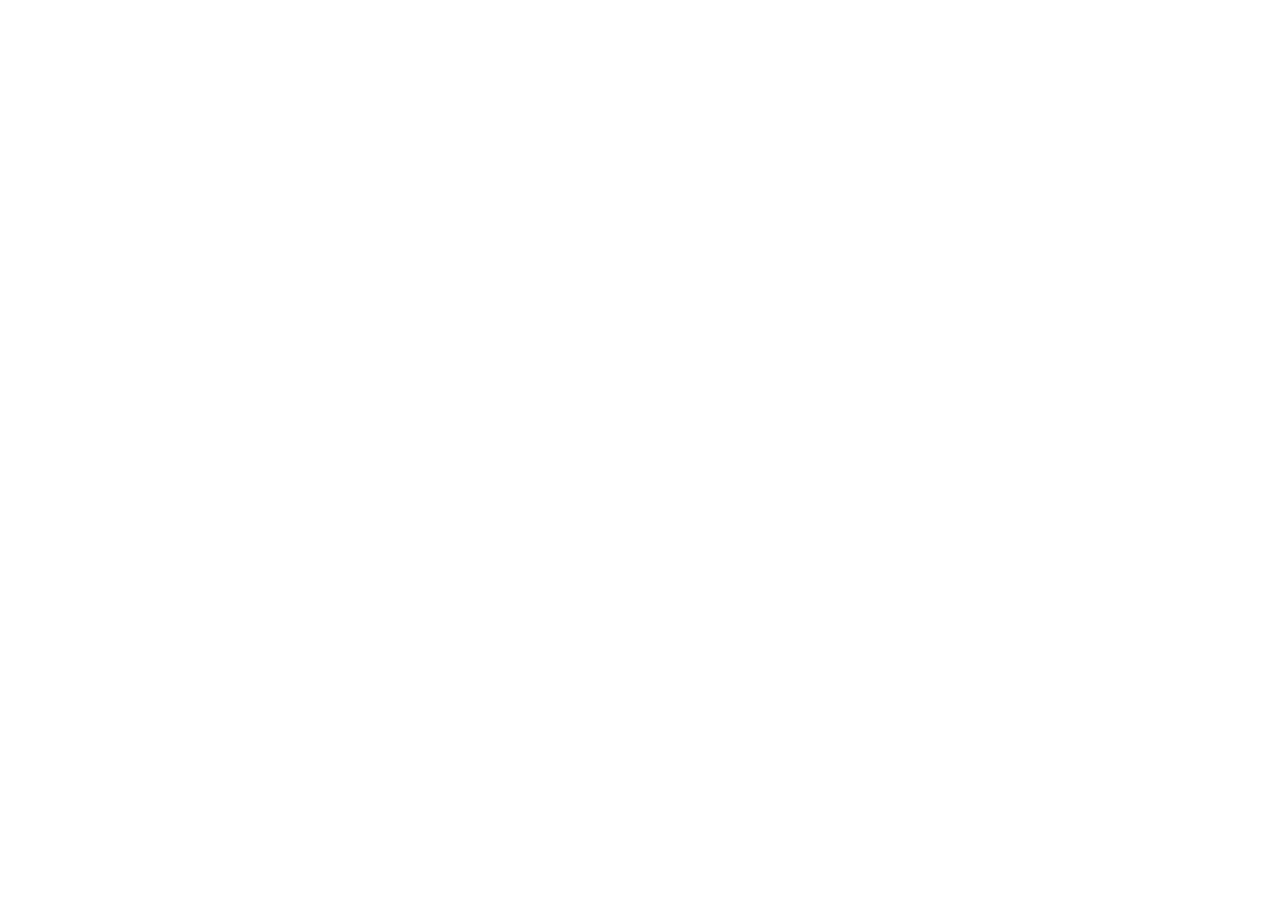
==== index.html @ 0b36cf8a "Início do projecto social do usando iframes" ====
<!DOCTYPE html>
<html lang="pt-br">
<head>
    <meta charset="UTF-8">
    <meta name="viewport" content="width=device-width, initial-scale=1.0">
    <link rel="shortcut icon" href="imagens/favicon.ico" type="image/x-icon">
    <link rel="stylesheet" href="estilo/style.css">
    <title>Projecto social</title>
</head>
<body>
    
</body>
</html>
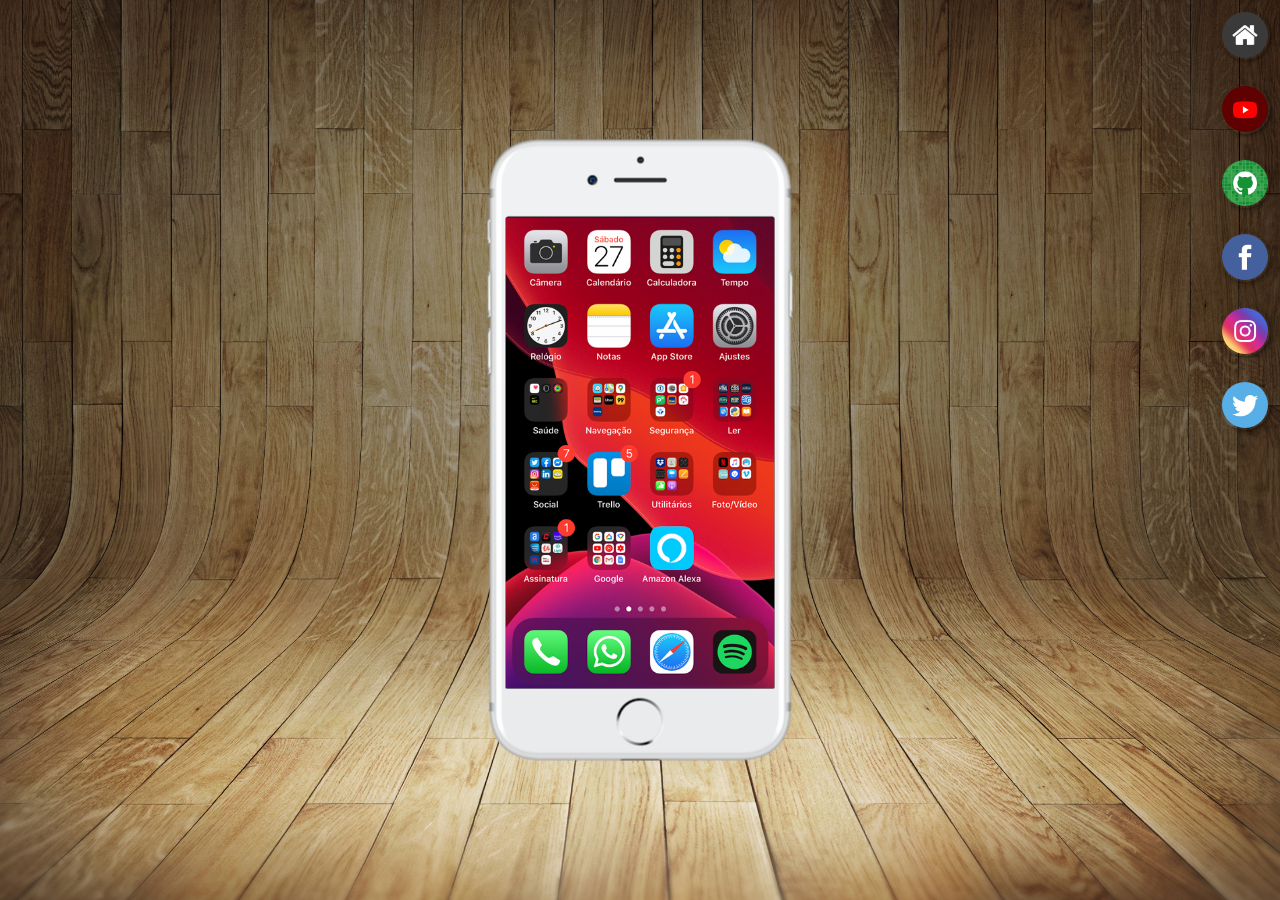
==== commit 5ea7d85e: "terminando" ====
--- a/index.html
+++ b/index.html
@@ -8,6 +8,36 @@
     <title>Projecto social</title>
 </head>
 <body>
-    
+    <main>
+        <section id="telefone">
+            <iframe src="secundario/home.html" frameborder="0" name="tela" id="tela"></iframe>
+        </section>
+
+        <section id="redes-sociais">
+            <a href="index.html" target="tela" >
+                <img src="imagens/logo-home.jpg" alt="tela inicial">
+            </a>
+        
+             <a href="secundario/youtube.html" target="tela" >
+                <img src="imagens/logo-youtube.jpg" alt="Youtube">
+            </a>
+            
+            <a href="#" target="tela" >
+                <img src="imagens/logo-github.jpg" alt="">
+            </a>
+            
+            <a href="#" target="tela" >
+                <img src="imagens/logo-facebook.jpg" alt="">
+            </a>
+          
+            <a href="#" target="tela" >
+                <img src="imagens/logo-instagram.jpg" alt="">
+            </a>
+   
+            <a href="#" target="tela" >
+                <img src="imagens/logo-twitter.jpg" alt="">
+            </a>
+        </section>
+    </main>
 </body>
 </html>
--- a/estilo/style.css
+++ b/estilo/style.css
@@ -0,0 +1,61 @@
+@charset "UTF-8";
+
+*{
+    padding: 0px;
+    margin: 0px;
+}
+
+html, body{
+    background-color: black;
+    height: 100vh;
+    width: 100vw;
+}
+
+body{
+    background: black url("../imagens/fundo-madeira.jpg") center center no-repeat fixed;
+    background-size: cover;
+}
+
+main{
+    height: 100vh;
+    position: relative;
+}
+
+section#telefone{
+    background: url("../imagens/frame-iphone.png") no-repeat;
+    height: 627px;
+    width: 311px;
+    position: absolute;
+    top: 50%;
+    left: 50%;
+    transform: translate(-50%, -50%);
+}
+
+#tela{
+    position: relative;
+    top: 81px;
+    left: 21px ;
+    height: 471px;
+    width: 269px;
+}
+section#redes-sociais{
+    text-align: right;
+}
+section#redes-sociais img{
+    width: 50px;
+    padding: 2px;
+    margin: 10px;
+    border-radius: 50%;
+    box-shadow: 2px 2px 4px  rgba(0, 0, 0, 0.406);
+    box-sizing: border-box;
+}
+
+section#redes-sociais img:hover{
+    border:2px solid rgba(255, 255, 255, 0.38);
+    box-shadow: 5px 5px 10px rgba(0, 0, 0, 0.613) ;
+    transform: translate(-5px, -5px);
+    transition: transform 0.25s;
+}
+section a{
+    display: block;
+}
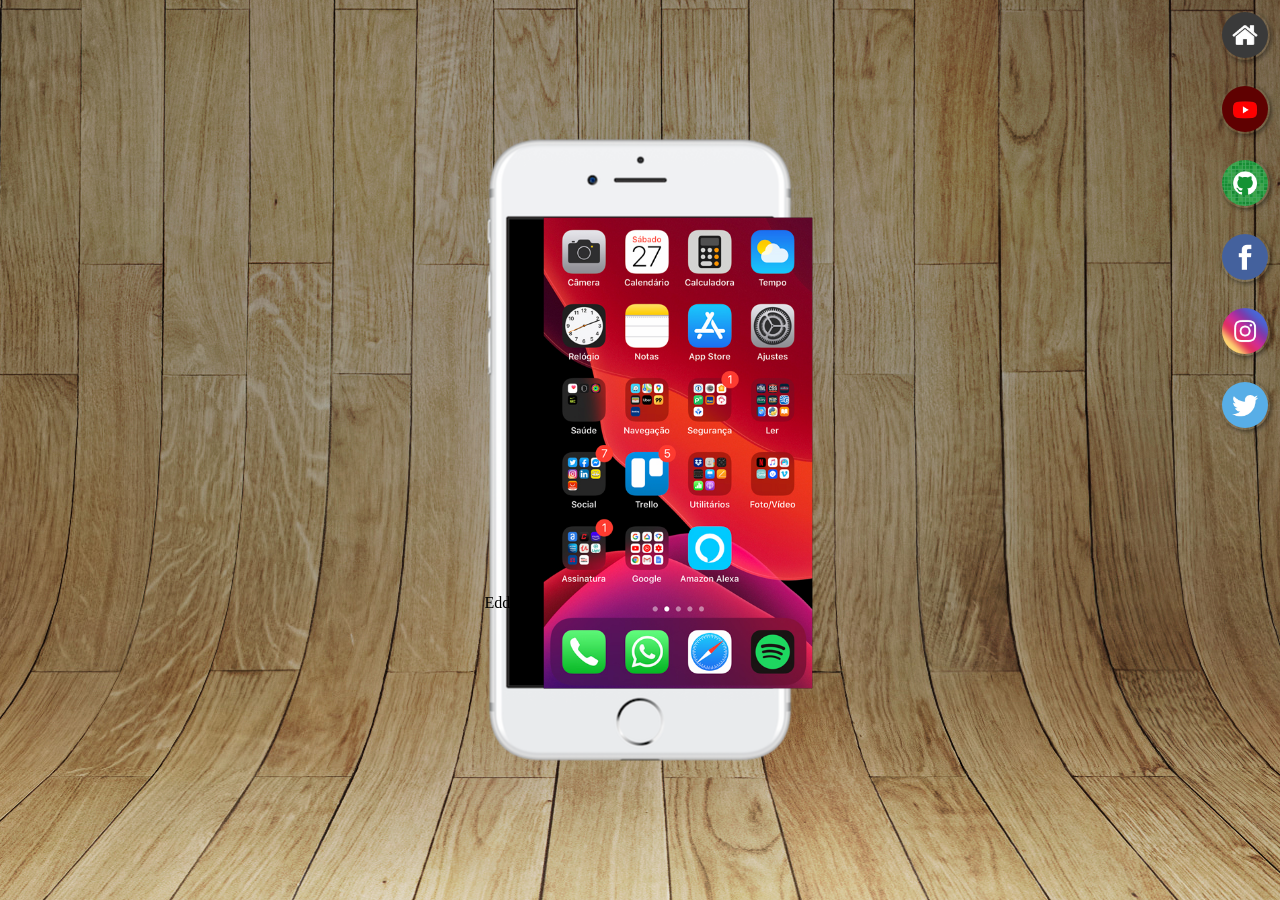
==== commit 18446be7: "test do blanch" ====
--- a/index.html
+++ b/index.html
@@ -10,32 +10,33 @@
 <body>
     <main>
         <section id="telefone">
+            Eddy
             <iframe src="secundario/home.html" frameborder="0" name="tela" id="tela"></iframe>
         </section>
 
         <section id="redes-sociais">
             <a href="index.html" target="tela" >
                 <img src="imagens/logo-home.jpg" alt="tela inicial">
-            </a>
+            </a><br>
         
              <a href="secundario/youtube.html" target="tela" >
-                <img src="imagens/logo-youtube.jpg" alt="Youtube">
-            </a>
+                <img src="imagens/logo-youtube.jpg" alt="logo-Youtube">
+            </a><br>
             
-            <a href="#" target="tela" >
-                <img src="imagens/logo-github.jpg" alt="">
-            </a>
+            <a href="secundario/github.html" target="tela" >
+                <img src="imagens/logo-github.jpg" alt="logo-github">
+            </a><br>
             
-            <a href="#" target="tela" >
-                <img src="imagens/logo-facebook.jpg" alt="">
-            </a>
+            <a href="secundario/facebook.html" target="tela" >
+                <img src="imagens/logo-facebook.jpg" alt="logo-facebook">
+            </a><br>
           
-            <a href="#" target="tela" >
-                <img src="imagens/logo-instagram.jpg" alt="">
-            </a>
+            <a href="secundario/instagram.html" target="tela" >
+                <img src="imagens/logo-instagram.jpg" alt="logo-instagram">
+            </a><br>
    
-            <a href="#" target="tela" >
-                <img src="imagens/logo-twitter.jpg" alt="">
+            <a href="secundario/twiter.html" target="tela" >
+                <img src="imagens/logo-twitter.jpg" alt="logo-twitter">
             </a>
         </section>
     </main>
--- a/estilo/style.css
+++ b/estilo/style.css
@@ -13,7 +13,7 @@
 
 body{
     background: black url("../imagens/fundo-madeira.jpg") center center no-repeat fixed;
-    background-size: cover;
+    
 }
 
 main{
@@ -29,6 +29,7 @@
     top: 50%;
     left: 50%;
     transform: translate(-50%, -50%);
+    margin-right: 50px;
 }
 
 #tela{
@@ -56,6 +57,3 @@
     transform: translate(-5px, -5px);
     transition: transform 0.25s;
 }
-section a{
-    display: block;
-}
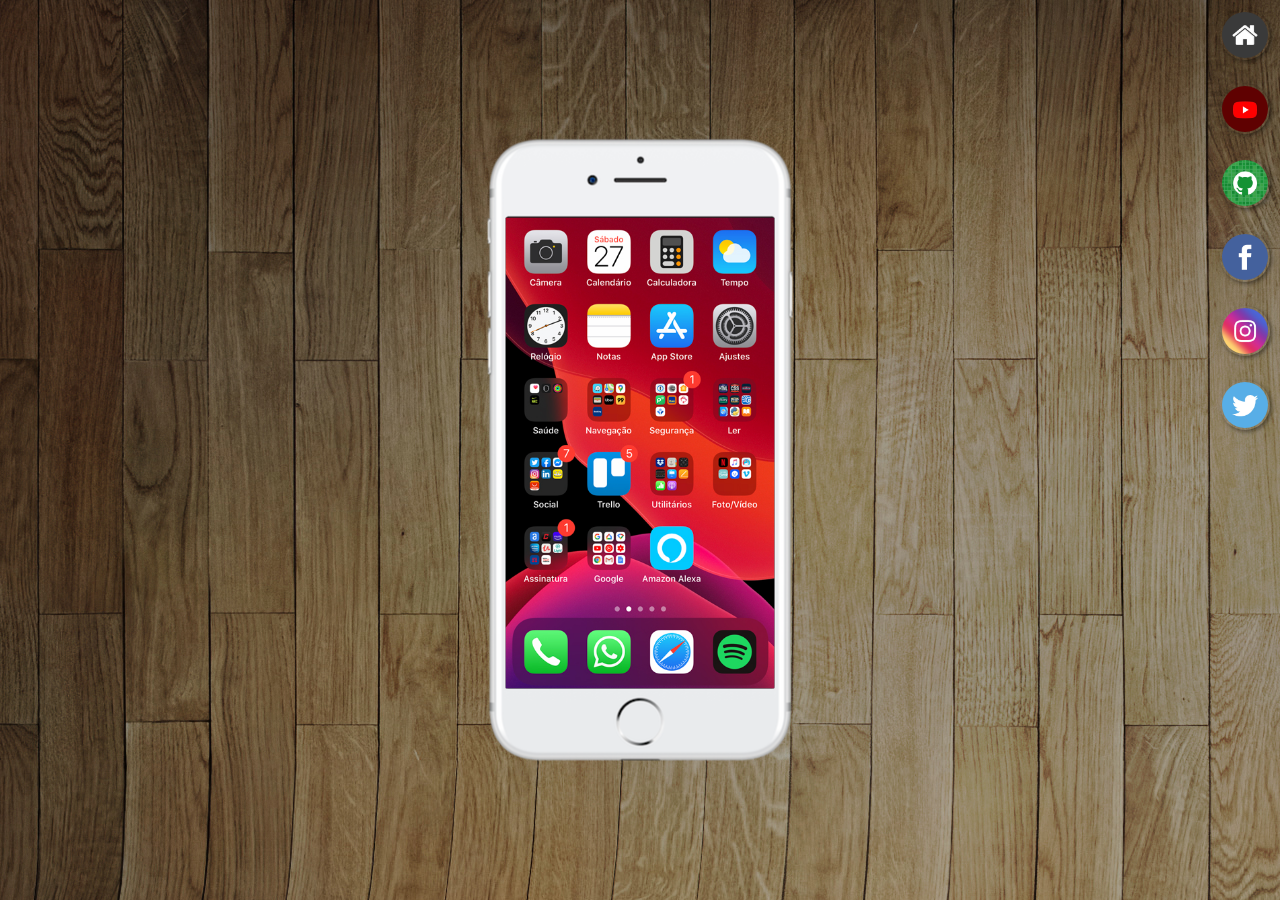
==== commit 6e5af38c: "test1" ====
--- a/index.html
+++ b/index.html
@@ -10,7 +10,6 @@
 <body>
     <main>
         <section id="telefone">
-            Eddy
             <iframe src="secundario/home.html" frameborder="0" name="tela" id="tela"></iframe>
         </section>
 
--- a/estilo/style.css
+++ b/estilo/style.css
@@ -12,7 +12,7 @@
 }
 
 body{
-    background: black url("../imagens/fundo-madeira.jpg") center center no-repeat fixed;
+    background: black url("../imagens/fundo-madeira.jpg")  no-repeat fixed;
     
 }
 
